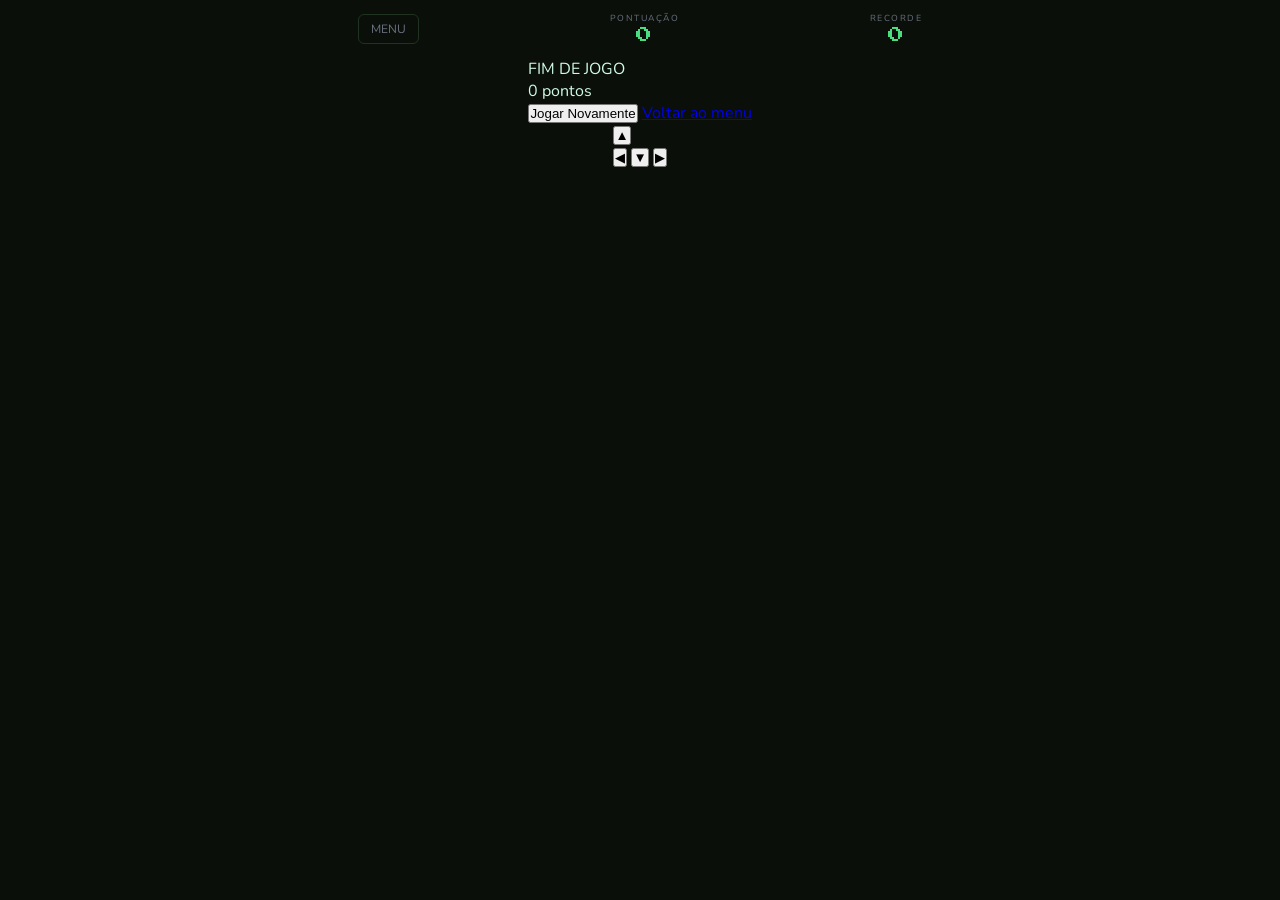
==== jogo.html @ 158eda78 "..." ====
<!DOCTYPE html>
<html lang="pt-br">
<head>
    <meta charset="UTF-8">
    <meta name="viewport" content="width=device-width, initial-scale=1.0">
    <title>Cobra</title>
    <link rel="stylesheet" href="jogo.css">
</head>
<body>
    
    <!--HUD-->
    <div class="hud">
        <a href="index.html" class="btn-menu">MENU</a>
        <div class="hud-centro">
            <span class="label-hud">Pontuação</span>
            <span class="valor-hud" id="pontuação">0</span>
        </div>
        <div class="hud-direita">
            <span class="label-hud">Recorde</span>
            <span class="valor-hud" id="recorde">0</span>
        </div>
    </div>
    <!--GRID DO JOGO-->
    <div class="arena">
        <div class="grade" id="grade"></div>
        <!--GAME OVER-->
        <div class="overley" id="overley">
            <div class="overleu-conteudo">
                <p class="overley-titulo" id="overley-titulo">FIM DE JOGO</p>
                <p class="overley-pontos" id="overley-pontos">0 pontos</p>
                <p class="overley-recorde" id="overley-recorde"></p>
                <button class="btn-reiniciar" onclick="reiniciar()">Jogar Novamente</button>
                <a href="index.html" class="btn-voltar">Voltar ao menu</a>
            </div>
        </div>
    </div>
    <!--CONTROLE SMARTPHONE-->
    <div class="controles-smartphone">
        <div class="linha-controle">
            <button class="btn-direito" onclick="mudarDirecar('ArrowUp')">▲</button>
        </div>
        <div class="linha-controle">
            <button class="btn-direito" onclick="mudarDirecar('ArrowLeft')">◀</button>
            <button class="btn-direito" onclick="mudarDirecar('ArrowDown')">▼</button>
            <button class="btn-direito" onclick="mudarDirecar('ArrowRight')">▶</button>
        </div>
    </div>

    <script src="jogo.js"></script>
</body>
</html>
---- jogo.css ----
@import url('https://fonts.googleapis.com/css2?family=Nunito:ital,wght@0,200..1000;1,200..1000&display=swap');
@import url('https://fonts.googleapis.com/css2?family=Nunito:ital,wght@0,200..1000;1,200..1000&family=Press+Start+2P&display=swap');

:root{
    --verde: #4ade80;
    --verde-escuro: #16A34A;
    --verde-cabeca: #86efac;
    --comida:#F87171;
    --fundo: #0a0f0a;
    --fundo-grade: #0D140D;
    --borda: #1F3320;
    --texto: #d1fae5;
    --esmaecido: #6b7280;
    --tamanho-celula: 28px;
    --colunas: 20;
}

*{
    box-sizing: border-box;
    margin: 0;
    padding: 0;
}

body{
    font-family: "Nunito", sans-serif;
    background: var(--fundo);
    color: var(--texto);
    min-height: 100vh;
    display: flex;
    flex-direction: column;
    align-items: center;
    overflow: hidden;
    user-select: none;
}

.hud{
    width: 100%;
    max-width: calc(var(--tamanho-celula) * var(--colunas) + 4px);
    display: flex;
    align-items: center;
    justify-content: space-between;
    padding: 12px 0;
    gap: 8px;
}

.btn-menu{
    font-size: 0.75rem;
    color: var(--esmaecido);
    text-decoration: none;
    padding: 6px 12px;
    border: 1px solid var(--borda);
    border-radius: 6px;
    transition: color 0.2s, border-color 0.2s;
    white-space: nowrap;
}

.btn-menu:hover{
    color: var(--verde);
    border-color: var(--verde);
}

.hud-centro,
.hud-direita{
    display: flex;
    flex-direction: column;
    align-items: center;
}

.label-hud{
    font-size: 0.55rem;
    text-transform: uppercase;
    letter-spacing: 1.5px;
    color: var(--esmaecido);
}

.valor-hud{
    font-family: "Press Start 2P", monospace;
    font-size: 1rem;
    color: var(--verde);
    line-height: 1.4;
}
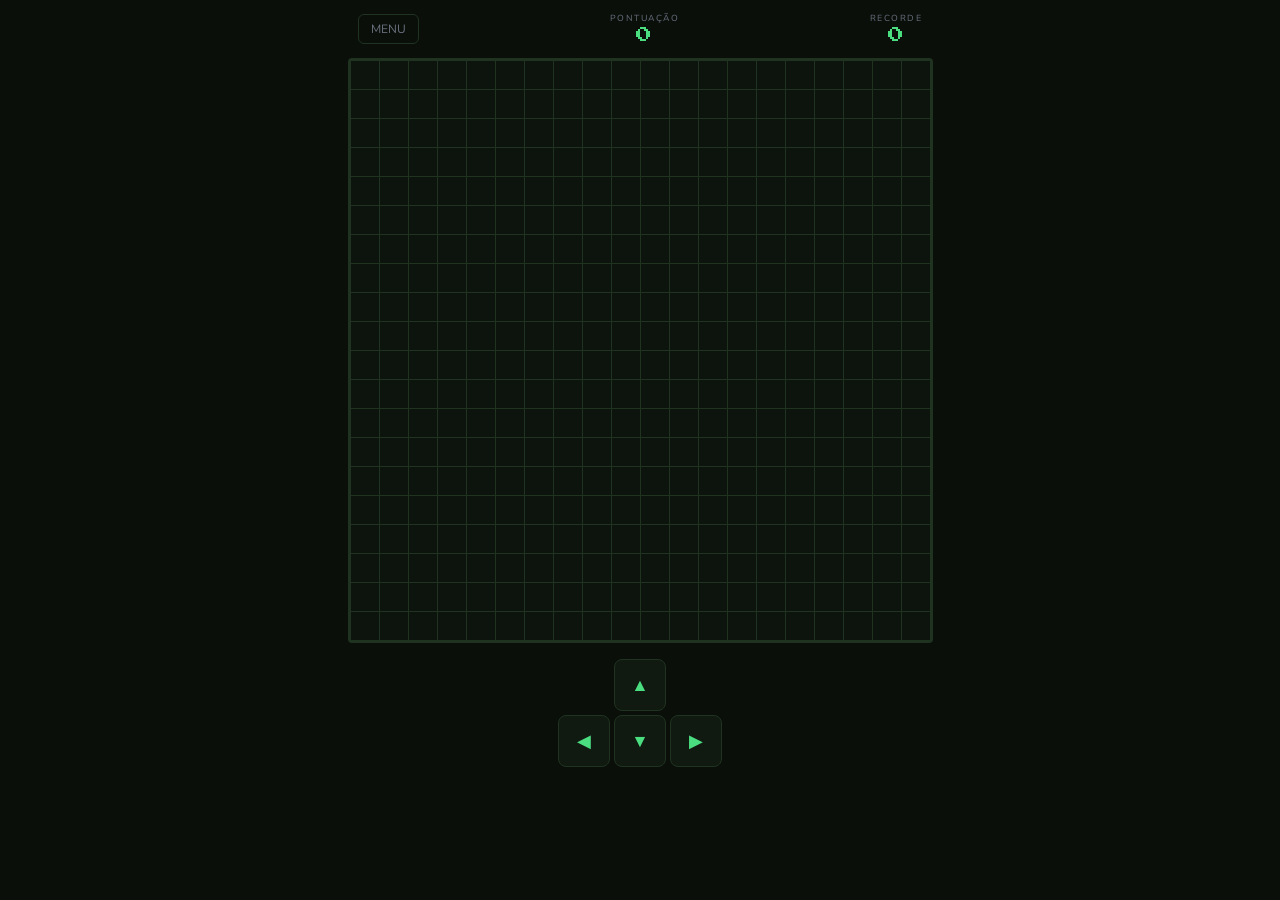
==== commit fec4191e: "..." ====
--- a/jogo.html
+++ b/jogo.html
@@ -22,7 +22,9 @@
     </div>
     <!--GRID DO JOGO-->
     <div class="arena">
-        <div class="grade" id="grade"></div>
+        <div class="grade" id="grade">
+            
+        </div>
         <!--GAME OVER-->
         <div class="overley" id="overley">
             <div class="overleu-conteudo">
@@ -37,12 +39,12 @@
     <!--CONTROLE SMARTPHONE-->
     <div class="controles-smartphone">
         <div class="linha-controle">
-            <button class="btn-direito" onclick="mudarDirecar('ArrowUp')">▲</button>
+            <button class="btn-direcao" onclick="mudarDirecar('ArrowUp')">▲</button>
         </div>
         <div class="linha-controle">
-            <button class="btn-direito" onclick="mudarDirecar('ArrowLeft')">◀</button>
-            <button class="btn-direito" onclick="mudarDirecar('ArrowDown')">▼</button>
-            <button class="btn-direito" onclick="mudarDirecar('ArrowRight')">▶</button>
+            <button class="btn-direcao" onclick="mudarDirecar('ArrowLeft')">◀</button>
+            <button class="btn-direcao" onclick="mudarDirecar('ArrowDown')">▼</button>
+            <button class="btn-direcao" onclick="mudarDirecar('ArrowRight')">▶</button>
         </div>
     </div>
 
--- a/jogo.css
+++ b/jogo.css
@@ -1,27 +1,26 @@
-@import url('https://fonts.googleapis.com/css2?family=Nunito:ital,wght@0,200..1000;1,200..1000&display=swap');
 @import url('https://fonts.googleapis.com/css2?family=Nunito:ital,wght@0,200..1000;1,200..1000&family=Press+Start+2P&display=swap');
 
-:root{
-    --verde: #4ade80;
+:root {
+    --verde: #4ADE80;
     --verde-escuro: #16A34A;
-    --verde-cabeca: #86efac;
-    --comida:#F87171;
-    --fundo: #0a0f0a;
+    --verde-cabeca: #86EFAC;
+    --comida: #F87171;
+    --fundo: #0A0F0A;
     --fundo-grade: #0D140D;
     --borda: #1F3320;
-    --texto: #d1fae5;
-    --esmaecido: #6b7280;
+    --texto: #D1FAE5;
+    --esmaecido: #6B7280;
     --tamanho-celula: 28px;
     --colunas: 20;
 }
 
-*{
+* {
     box-sizing: border-box;
     margin: 0;
     padding: 0;
 }
 
-body{
+body {
     font-family: "Nunito", sans-serif;
     background: var(--fundo);
     color: var(--texto);
@@ -33,7 +32,7 @@
     user-select: none;
 }
 
-.hud{
+.hud {
     width: 100%;
     max-width: calc(var(--tamanho-celula) * var(--colunas) + 4px);
     display: flex;
@@ -43,7 +42,7 @@
     gap: 8px;
 }
 
-.btn-menu{
+.btn-menu {
     font-size: 0.75rem;
     color: var(--esmaecido);
     text-decoration: none;
@@ -54,28 +53,187 @@
     white-space: nowrap;
 }
 
-.btn-menu:hover{
+.btn-menu:hover {
     color: var(--verde);
     border-color: var(--verde);
 }
 
 .hud-centro,
-.hud-direita{
-    display: flex;
-    flex-direction: column;
-    align-items: center;
-}
-
-.label-hud{
+.hud-direita {
+    display: flex;
+    flex-direction: column;
+    align-items: center;
+}
+
+.label-hud {
     font-size: 0.55rem;
     text-transform: uppercase;
     letter-spacing: 1.5px;
     color: var(--esmaecido);
 }
 
-.valor-hud{
+.valor-hud {
     font-family: "Press Start 2P", monospace;
     font-size: 1rem;
     color: var(--verde);
     line-height: 1.4;
+}
+
+.arena {
+    position: relative;
+}
+
+.grade {
+    display: grid;
+    grid-template-columns: repeat(var(--colunas), var(--tamanho-celula));
+    grid-template-rows: repeat(var(--colunas), var(--tamanho-celula));
+    background: var(--fundo-grade);
+    border: 2px solid var(--borda);
+    border-radius: 4px;
+    gap: 1px;
+    padding: 1px;
+    background-image:
+        linear-gradient(var(--borda) 1px, transparent 1px),
+        linear-gradient(90deg, var(--borda) 1px, transparent 1px);
+    background-size: calc(var(--tamanho-celula) + 1px) calc(var(--tamanho-celula) + 1px);
+}
+
+.celula {
+    width: var(--tamanho-celula);
+    height: var(--tamanho-celula);
+    border-radius: 2px;
+    transition: background-color 0.05s;
+}
+
+.celula.cobra {
+    background-color: var(--verde);
+    border-radius: 4px;
+    box-shadow: 0 0 6px rgba(74, 222, 128, 0.4);
+}
+
+.celula.cabeca {
+    background-color: var(--verde-cabeca);
+    border-radius: 6px;
+    box-shadow: 0 0 12px rgba(134, 239, 172, 0.7);
+}
+
+.celula.comida {
+    background-color: var(--comida);
+    border-radius: 50%;
+    box-shadow: 0 0 10px rgba(248, 113, 113, 0.6);
+    animation: pulsar 0.8s ease-in-out infinite alternate;
+}
+
+@keyframes pulsar {
+    from {
+        transform: scale(0.85);
+    }
+
+    to {
+        transform: scale(1.05);
+    }
+}
+
+/* OVERLAY GAME OVER */
+.overley {
+    position: absolute;
+    inset: 0;
+    background: rgba(10, 15, 10, 0.92);
+    display: none;
+    align-items: center;
+    justify-content: center;
+    border-radius: 4px;
+    backdrop-filter: blur(4px);
+}
+
+.overley.visivel {
+    display: flex;
+}
+
+.overley-conteudo {
+    text-align: center;
+    display: flex;
+    flex-direction: column;
+    align-items: center;
+    gap: 12px;
+}
+
+.overley-titulo {
+    font-family: "Press Start 2P", monospace;
+    font-size: 1.4rem;
+    color: var(--comida);
+    text-shadow: 0 0 20px rgba(248, 113, 113, 0.5);
+}
+
+.overley-pontos {
+    font-family: "Press Start 2P", monospace;
+    font-size: 1rem;
+    color: var(--verde);
+}
+
+.overley-recorde {
+    font-size: 0.82rem;
+    color: var(--esmaecido);
+    min-height: 20px;
+}
+
+.btn-reiniciar {
+    font-family: "Press Start 2P", monospace;
+    font-size: 0.7rem;
+    background: var(--verde);
+    color: #0a0f0a;
+    border: none;
+    border-radius: 8px;
+    padding: 14px 24px;
+    cursor: pointer;
+    letter-spacing: 1px;
+    margin-top: 4px;
+    transition: background 0.2s, transform 0.1s;
+}
+
+.btn-reiniciar:hover {
+    background: #86efac;
+    transform: translateY(-2px);
+}
+
+.btn-voltar {
+    font-size: 0.8rem;
+    color: var(--esmaecido);
+    text-decoration: none;
+    transition: color 0.2s;
+}
+
+.btn-voltar:hover {
+    color: var(--verde);
+}
+
+/* CONTROLES MOBILE */
+.controles-smartphone{
+    margin-top: 16px;
+    display: flex;
+    flex-direction: column;
+    align-items: center;
+    gap: 4px;
+}
+
+.linha-controle {
+    display: flex;
+    gap: 4px;
+}
+
+.btn-direcao {
+    width: 52px;
+    height: 52px;
+    background: #111a11;
+    border: 1px solid var(--borda);
+    border-radius: 8px;
+    color: var(--verde);
+    font-size: 1.1rem;
+    cursor: pointer;
+    transition: background 0.15s;
+}
+
+.btn-direcao:hover,
+.btn-direcao:active {
+    background: #1a2e1a;
 }
